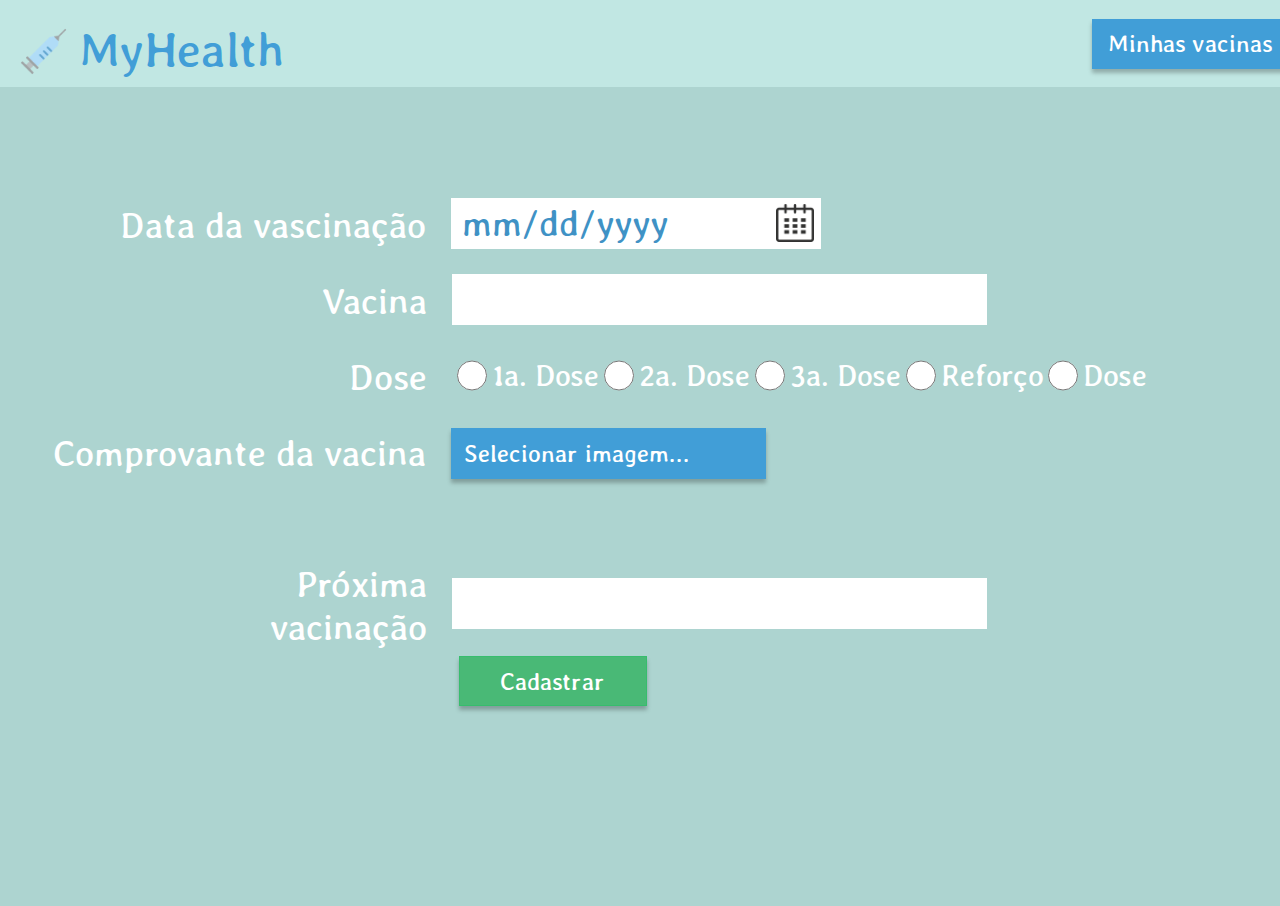
==== add-vacina.html @ 7e0d8dce "front ++ faltando edit-vacina e customizar melhor botao de upload no add-vacina" ====
<!DOCTYPE html>
<html lang="en">
<head>
    <meta charset="UTF-8">
    <meta name="viewport" content="width=device-width, initial-scale=1.0">
    <title>Adicionar vacin</title>
    <link rel="stylesheet" href="/assets/styles/criarconta.css">
    <link rel="stylesheet" href="/assets/styles/addvacina.css">
    <link rel="stylesheet" href="/assets/styles/style.css">
    <link rel="preconnect" href="https://fonts.googleapis.com">
    <link rel="preconnect" href="https://fonts.gstatic.com" crossorigin>
    <link href="https://fonts.googleapis.com/css2?family=Averia+Libre:ital,wght@0,300;0,400;0,700;1,300;1,400;1,700&display=swap" rel="stylesheet">

</head>
<body>
    <header id="header">
        <div class="logo">
            <img src="/assets/img/icone-vacina.png" alt="Icone de seringa">
            <p>MyHealth</p>
        </div>
        <div>
            <button>
                Minhas vacinas
            </button>
            <button>
                Logout
            </button>
        </div>
    </header>
    <main>
        <form onsubmit="login()">
            <div>
                <label for="data-vacina">Data da vascinação</label>
                <input type="date" name="data-vacina" id="data-vacina">
            </div>
            <div>
                <label for="nome-vacina">Vacina</label>
                <input type="text" name="nome-vacina" id="nome-vacina">
            </div>
            <div class="radios">
                <label class="label-radio" for="dose">Dose</label>
                <input type="radio" name="dose" id="dose" value="1a"> 1a. Dose
                <input type="radio" name="dose" id="dose" value="2a"> 2a. Dose
                <input type="radio" name="dose" id="dose" value="3a"> 3a. Dose
                <input type="radio" name="dose" id="dose" value="reforco"> Reforço
                <input type="radio" name="dose" id="dose" value="unica"> Dose 
            </div>
            <div>
                <label for="imagem-vacina">Comprovante da vacina</label>
                <label class="subir-vacina">
                    <input type="file"/>
                    Selecionar imagem...
                </label>
            </div>
            <div>
                <img src="" alt="">
            </div>
            <div>
                <label for="prox-vacinacao">Próxima vacinação</label>
                <input type="password" name="prox-vacinacao" id="prox-vacinacao">
            </div>

            <button>
                Cadastrar
            </button>
        </form>
    </main>
</body>
</html>
---- assets/styles/criarconta.css ----
body {
    width: 1440px;
    height: 1024px;
    width: 100%;
    height: 91vh;
    background: rgba(173, 212, 208, 1);
}

main {
    height: 91vh;
    display: flex;
    justify-content: center;
}

form {
    margin-top: 200px;
    width: 865px;
    height: 582px;
    display: flex;
    flex-direction: column;
    align-items: center;
}

input {
    height: 51px;
    width: 586px;
    font-size: 36px;
    display: flex;
    text-align: left;
    color: rgba(63, 146, 197, 1);
    padding: 0 10px;
    border: none;
}

label{
    min-width: 289px;
    text-align: right;
    align-items: center;
    font-size: 36px;
    margin-right: 25px;
    margin-top:  5px;
    color: white;
}



form div {
    display: flex;
    width: 849px;
    height: 46px;
    align-items: center;
}

form {
    color: white;    
    font-size: 30px;
    text-align: center;
    gap: 1em;
}

input[type="date"]{
    width: 350px;
    background-color: white;
    background-image: url(/assets/img/calendario.png);
    background-size: 38px;
    background-position-x: 98%;
    background-position-y: center;
    background-repeat: no-repeat;
}


input[type="date"]::-webkit-inner-spin-button,
input[type="date"]::-webkit-calendar-picker-indicator {
    display: none;
    -webkit-appearance: none;
    opacity: 0;
}

input[type="radio"]{
    display: inline;
    vertical-align: baseline;
    width: 30px;
    margin: 0 5px;
}

form button {
    text-align: center;
    padding: 0 15px;
    font-size: 24px;
    width: 188px;
    height: 50px;
    border: 1px solid rgba(55, 189, 109, 1);
    background: rgba(73, 185, 118, 1);
    
}

.erro {
    color: rgba(253, 121, 121, 1);
    font-size: 24px;
    position: absolute;
    margin: 95px 0 0 313px;

}
---- assets/styles/addvacina.css ----
.radios {
    text-wrap: nowrap;
    width: max-content;
}


.label-radio {
    margin-left: 160px;
}


form{
    position: absolute;
    top:200px;
    left:130px;
    margin: 0;
}

input[type="radio"]{
}

label[for="imagem-vacina"]{
    margin-left: -85px;
}

label[for="data-vacina"]{
    margin-left: -18px
}




input[type="file"] {
    display: none;
  }
  
.subir-vacina {
    border: 1px solid #ccc;
    display: inline-block;
    padding: 10px 12px;
    cursor: pointer;
    background-color: rgba(65, 158, 215, 1);
    box-shadow: 0px 4px 4px 0px rgba(0, 0, 0, 0.25);
    border: 1px solid rgba(65, 158, 215, 1);
    font-size: 24px;
    text-align: left;
}
---- assets/styles/style.css ----
*{
    margin: 0;
    padding: 0;
    font-family: Averia Libre;
}

header {
    width: 1440px;
    height: 87px;
    display: flex;
    flex-direction: row;
    background: #C1E7E3;
    position: relative;
    justify-content: space-between;
    margin-right: 25px;
    align-items: center;
}

header .logo {
    margin-top: 15px;
    margin-left: 18px;
    display: flex;
    align-items: center;
}

.logo p {
    font-family: Averia Libre;
    font-size: 48px;
    font-weight: 400;
    line-height: 57.28px;
    text-align: left;
    color: #419ED7;
    margin: 0;
}

header .logo img {
    width: 51px;
    height: 51px;
    margin-right: 10px;
}

body {
    margin: 0;
    padding: 0;
}

button {

    border: 1px solid rgba(65, 158, 215, 1);
    box-shadow: 0px 4px 4px 0px rgba(0, 0, 0, 0.25);
    height: 50px;
    width: fit-content;
    padding: 0 15px 0 15px;
    font-size: 24px;
    color: white;
    background: rgba(65, 158, 215, 1);
    margin: 0 20px 0 0px;
}
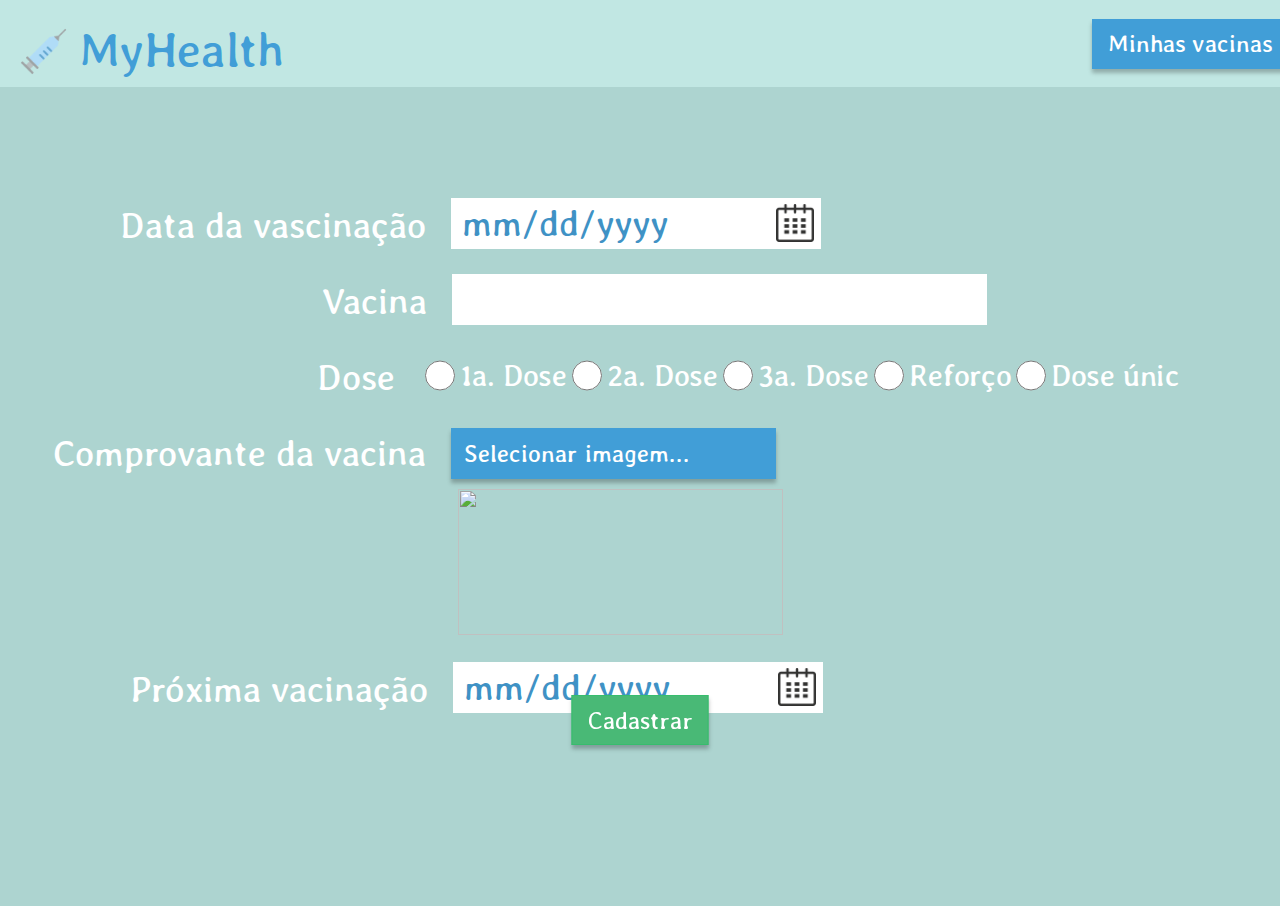
==== commit 6aad3558: "commit final ++  crud completo de vacinas ++  recuperacao de conta, login e cadastro de usuario" ====
--- a/add-vacina.html
+++ b/add-vacina.html
@@ -1,69 +1,85 @@
 <!DOCTYPE html>
 <html lang="en">
+
 <head>
     <meta charset="UTF-8">
     <meta name="viewport" content="width=device-width, initial-scale=1.0">
-    <title>Adicionar vacin</title>
+    <title>MyHealth - Adicionando vacina</title>
     <link rel="stylesheet" href="/assets/styles/criarconta.css">
     <link rel="stylesheet" href="/assets/styles/addvacina.css">
     <link rel="stylesheet" href="/assets/styles/style.css">
     <link rel="preconnect" href="https://fonts.googleapis.com">
     <link rel="preconnect" href="https://fonts.gstatic.com" crossorigin>
-    <link href="https://fonts.googleapis.com/css2?family=Averia+Libre:ital,wght@0,300;0,400;0,700;1,300;1,400;1,700&display=swap" rel="stylesheet">
+    <link
+        href="https://fonts.googleapis.com/css2?family=Averia+Libre:ital,wght@0,300;0,400;0,700;1,300;1,400;1,700&display=swap"
+        rel="stylesheet">
 
 </head>
+
 <body>
     <header id="header">
-        <div class="logo">
+        <div id="logo" class="logo">
             <img src="/assets/img/icone-vacina.png" alt="Icone de seringa">
             <p>MyHealth</p>
         </div>
         <div>
-            <button>
+            <button onclick="window.location.href='vacinas.html'">
                 Minhas vacinas
             </button>
-            <button>
+            <button id="logout">
                 Logout
             </button>
         </div>
     </header>
     <main>
-        <form onsubmit="login()">
+        <form id="form-vacina">
             <div>
                 <label for="data-vacina">Data da vascinação</label>
-                <input type="date" name="data-vacina" id="data-vacina">
+                <input type="date" name="data-vacina" id="data-vacina" required>
             </div>
             <div>
                 <label for="nome-vacina">Vacina</label>
-                <input type="text" name="nome-vacina" id="nome-vacina">
+                <input type="text" name="nome-vacina" id="nome-vacina" required>
             </div>
             <div class="radios">
                 <label class="label-radio" for="dose">Dose</label>
-                <input type="radio" name="dose" id="dose" value="1a"> 1a. Dose
-                <input type="radio" name="dose" id="dose" value="2a"> 2a. Dose
-                <input type="radio" name="dose" id="dose" value="3a"> 3a. Dose
-                <input type="radio" name="dose" id="dose" value="reforco"> Reforço
-                <input type="radio" name="dose" id="dose" value="unica"> Dose 
+                <input type="radio" name="dose" id="dose" value="1º Dose" required> 1a. Dose
+                <input type="radio" name="dose" id="dose" value="2º Dose" required> 2a. Dose
+                <input type="radio" name="dose" id="dose" value="3º Dose" required> 3a. Dose
+                <input type="radio" name="dose" id="dose" value="Dose de reforço" required> Reforço
+                <input type="radio" name="dose" id="dose" value="Dose única" required> Dose únic
             </div>
-            <div>
+            <div class="vacina">
                 <label for="imagem-vacina">Comprovante da vacina</label>
                 <label class="subir-vacina">
-                    <input type="file"/>
+                    <input type="file" id="file-vacina" required accept="image/*" />
                     Selecionar imagem...
+
+                    <img class="img-intra" id="img-vacina"
+                        src="https://www.creativefabrica.com/wp-content/uploads/2021/12/29/Upload-Logo-Graphics-22574991-1-1-580x386.jpg"
+                        alt="">
                 </label>
             </div>
             <div>
-                <img src="" alt="">
-            </div>
-            <div>
                 <label for="prox-vacinacao">Próxima vacinação</label>
-                <input type="password" name="prox-vacinacao" id="prox-vacinacao">
+                <input type="date" name="prox-vacinacao" id="prox-vacinacao">
             </div>
 
-            <button>
+            <button type="submit">
                 Cadastrar
             </button>
         </form>
+
     </main>
 </body>
+<script src="js/vacinas.js" type="module"></script>
+<script>
+    var logo = document.getElementById("logo")
+    logo.addEventListener("click", () => {
+        document.location.href = "vacinas.html";
+    })
+
+    logo.style.cursor = "pointer";
+</script>
+
 </html>--- a/assets/styles/criarconta.css
+++ b/assets/styles/criarconta.css
@@ -32,13 +32,13 @@
     border: none;
 }
 
-label{
+label {
     min-width: 289px;
     text-align: right;
     align-items: center;
     font-size: 36px;
     margin-right: 25px;
-    margin-top:  5px;
+    margin-top: 5px;
     color: white;
 }
 
@@ -52,13 +52,13 @@
 }
 
 form {
-    color: white;    
+    color: white;
     font-size: 30px;
     text-align: center;
     gap: 1em;
 }
 
-input[type="date"]{
+input[type="date"] {
     width: 350px;
     background-color: white;
     background-image: url(/assets/img/calendario.png);
@@ -76,7 +76,7 @@
     opacity: 0;
 }
 
-input[type="radio"]{
+input[type="radio"] {
     display: inline;
     vertical-align: baseline;
     width: 30px;
@@ -87,11 +87,10 @@
     text-align: center;
     padding: 0 15px;
     font-size: 24px;
-    width: 188px;
     height: 50px;
     border: 1px solid rgba(55, 189, 109, 1);
     background: rgba(73, 185, 118, 1);
-    
+
 }
 
 .erro {
--- a/assets/styles/addvacina.css
+++ b/assets/styles/addvacina.css
@@ -9,22 +9,25 @@
 }
 
 
-form{
+form {
     position: absolute;
-    top:200px;
-    left:130px;
+    top: 200px;
+    left: 130px;
     margin: 0;
 }
 
-input[type="radio"]{
+
+
+label[for="imagem-vacina"] {
+    margin-left: -85px;
+    text-align: left;
+    text-wrap: nowrap;
 }
 
-label[for="imagem-vacina"]{
-    margin-left: -85px;
-}
-
-label[for="data-vacina"]{
-    margin-left: -18px
+label[for="data-vacina"] {
+    margin-left: -18px;
+    text-align: left;
+    text-wrap: nowrap;
 }
 
 
@@ -32,11 +35,12 @@
 
 input[type="file"] {
     display: none;
-  }
-  
+}
+
 .subir-vacina {
     border: 1px solid #ccc;
     display: inline-block;
+    width: 299px;
     padding: 10px 12px;
     cursor: pointer;
     background-color: rgba(65, 158, 215, 1);
@@ -45,3 +49,49 @@
     font-size: 24px;
     text-align: left;
 }
+
+.subir-vacina img {
+    width: 325px;
+}
+
+form button {
+    position: fixed;
+    top: 80%;
+    left: 50%;
+    transform: translate(-50%, -50%);
+    cursor: pointer;
+}
+
+
+.img-intra {
+    position: absolute;
+    width: 299px;
+    height: 146px;
+    margin: 50px 150px 0 -232px;
+}
+
+label[for="prox-vacinacao"] {
+    text-align: left;
+    text-wrap: nowrap;
+    margin-left: -8px;
+}
+
+.vacina {
+    margin-bottom: 160px;
+}
+
+
+#excluir {
+    position: absolute;
+    top: 110px;
+    left: 89vw;
+    display: flex;
+    align-items: center;
+    background-color: rgba(253, 121, 121, 1);
+    border: 1px solid rgba(253, 121, 121, 1);
+}
+
+#excluir img {
+    width: 28px;
+    margin: 3px 10px 3px 0px;
+}--- a/assets/styles/style.css
+++ b/assets/styles/style.css
@@ -1,4 +1,4 @@
-*{
+* {
     margin: 0;
     padding: 0;
     font-family: Averia Libre;
@@ -56,3 +56,19 @@
     background: rgba(65, 158, 215, 1);
     margin: 0 20px 0 0px;
 }
+
+
+#todas-vacinas {
+    margin-top: 25px;
+    width: 1123px;
+    height: 688px;
+    display: grid;
+    grid-template-columns: 300px 300px 300px;
+    gap: 8.2%;
+    overflow-y: scroll;
+    overflow-x: hidden;
+}
+
+button {
+    cursor: pointer;
+}